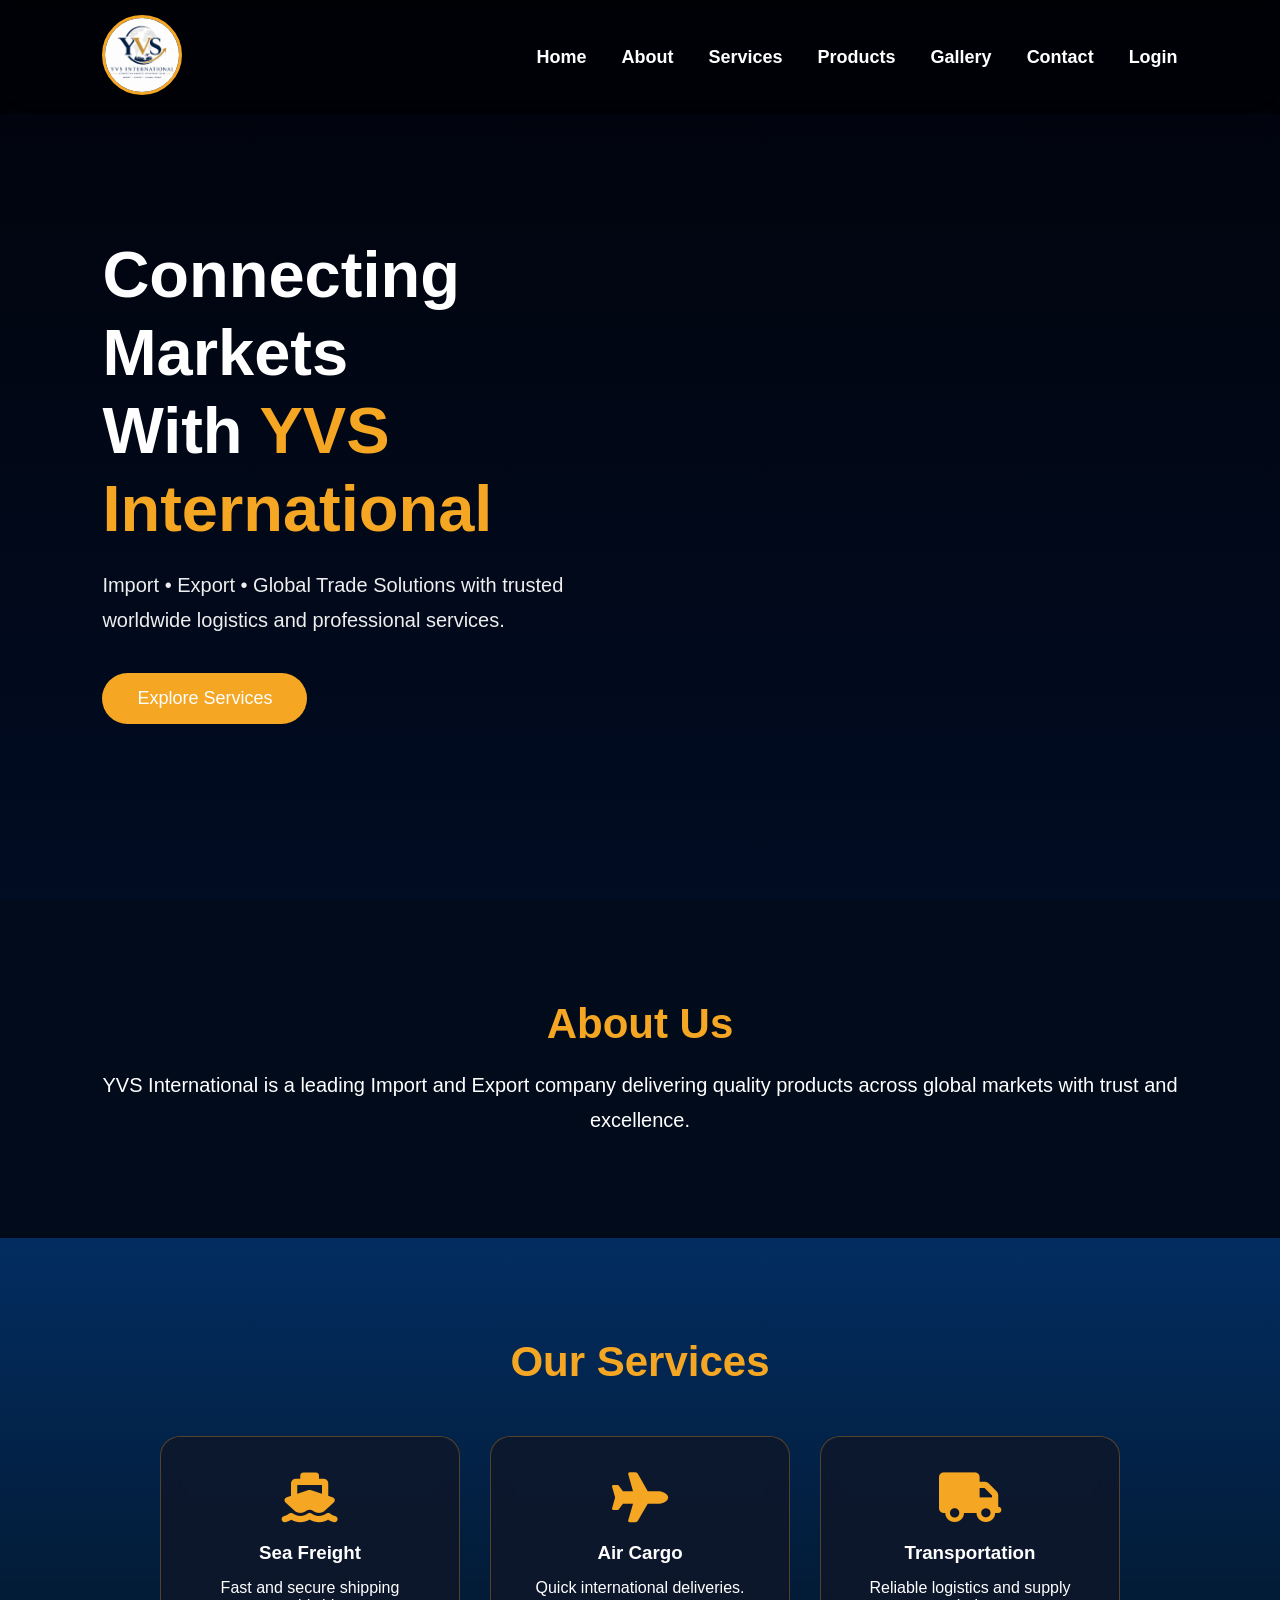
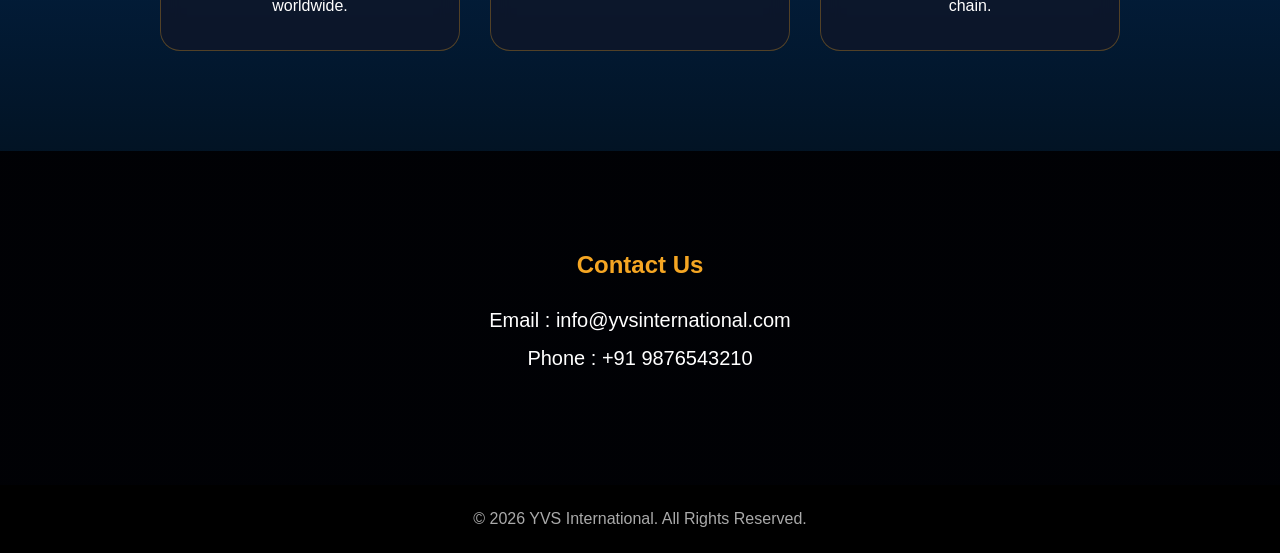
==== index.html @ d4ffe373 "Add files via upload" ====
<!DOCTYPE html>
<html lang="en">
<head>
<meta charset="UTF-8">
<meta name="viewport" content="width=device-width, initial-scale=1.0">
<title>YVS International</title>
<link rel="stylesheet" href="style.css">
<link rel="stylesheet"
href="https://cdnjs.cloudflare.com/ajax/libs/font-awesome/6.5.1/css/all.min.css">
</head>
<body>

<header>
    <nav>
        <div class="logo">
            <img src="yash.jpeg" alt="YVS Logo">
        </div>

        <ul>
            <li><a href="#">Home</a></li>
            <li><a href="index.html">About</a></li>
            <li><a href="services.html">Services</a></li>
            <li><a href="product.html">Products</a></li>
            <li><a href="gallery.html">Gallery</a></li>
            <li><a href="contact.html">Contact</a></li>
            <li><a href="login.html">Login</a></li>
        </ul>
    </nav>
</header>

<section class="hero">

    <div class="content">
        <h1>Connecting Markets<br>With <span>YVS International</span></h1>

        <p>
            Import • Export • Global Trade Solutions with trusted worldwide
            logistics and professional services.
        </p>

        <button>Explore Services</button>
    </div>

    <div class="hero-img">
        <img src="images/shipping.jpg" alt="">
    </div>

</section>

<section class="about">
    <h2>About Us</h2>
    <p>
        YVS International is a leading Import and Export company delivering
        quality products across global markets with trust and excellence.
    </p>
</section>

<section class="services">
    <h2>Our Services</h2>

    <div class="cards">

        <div class="card">
            <i class="fas fa-ship"></i>
            <h3>Sea Freight</h3>
            <p>Fast and secure shipping worldwide.</p>
        </div>

        <div class="card">
            <i class="fas fa-plane"></i>
            <h3>Air Cargo</h3>
            <p>Quick international deliveries.</p>
        </div>

        <div class="card">
            <i class="fas fa-truck"></i>
            <h3>Transportation</h3>
            <p>Reliable logistics and supply chain.</p>
        </div>

    </div>
</section>

<section class="contact">
    <h2>Contact Us</h2>
    <p>Email : info@yvsinternational.com</p>
    <p>Phone : +91 9876543210</p>
</section>

<footer>
    <p>© 2026 YVS International. All Rights Reserved.</p>
</footer>

<script src="script.js"></script>
</body>
</html>
---- style.css ----
*{
    margin:0;
    padding:0;
    box-sizing:border-box;
    font-family:'Segoe UI',sans-serif;
    scroll-behavior:smooth;
}

:root{
    --gold:#f5a623;
    --dark:#021526;
    --blue:#03346E;
    --white:#ffffff;
}

body{
    background:#020617;
    color:#fff;
}

/* ================= NAVBAR ================= */

header{
    position:fixed;
    top:0;
    left:0;
    width:100%;
    padding:15px 8%;
    background:rgba(0,0,0,0.45);
    backdrop-filter:blur(15px);
    z-index:1000;
}

nav{
    display:flex;
    justify-content:space-between;
    align-items:center;
}

.logo img{
    width:80px;
    height:80px;
    border-radius:50%;
    object-fit:cover;
    border:3px solid var(--gold);
    background:#fff;
}

nav ul{
    display:flex;
    list-style:none;
}

nav ul li{
    margin-left:35px;
}

nav ul li a{
    text-decoration:none;
    color:#fff;
    font-size:18px;
    font-weight:600;
    transition:0.3s;
}

nav ul li a:hover{
    color:var(--gold);
}

/* ================= HERO SECTION ================= */

.hero{
    min-height:100vh;
    display:flex;
    justify-content:space-between;
    align-items:center;
    padding:140px 8% 80px;

    background:
    linear-gradient(
        rgba(0,0,0,0.55),
        rgba(0,15,40,0.70)
    ),
    url('https://images.unsplash.com/photo-1578575437130-527eed3abbec?auto=format&fit=crop&w=1920&q=80');

    background-size:cover;
    background-position:center;
    background-repeat:no-repeat;
}

.content{
    width:50%;
}

.content h1{
    font-size:65px;
    line-height:1.2;
    margin-bottom:20px;
}

.content span{
    color:var(--gold);
}

.content p{
    font-size:20px;
    line-height:35px;
    color:#eee;
    margin-bottom:35px;
}

.content button{
    background:var(--gold);
    color:#fff;
    border:none;
    padding:15px 35px;
    border-radius:35px;
    font-size:18px;
    cursor:pointer;
    transition:0.3s;
}

.content button:hover{
    transform:translateY(-5px);
}

.hero-img img{
    width:550px;
    border-radius:20px;
    box-shadow:0 20px 40px rgba(0,0,0,0.5);
}

/* ================= ABOUT ================= */

.about{
    padding:100px 8%;
    text-align:center;

    background:
    linear-gradient(
        rgba(2,12,27,0.88),
        rgba(2,12,27,0.88)
    ),
    url('https://images.unsplash.com/photo-1520607162513-77705c0f0d4a?auto=format&fit=crop&w=1920&q=80');

    background-size:cover;
    background-position:center;
}

.about h2{
    color:var(--gold);
    font-size:42px;
    margin-bottom:20px;
}

.about p{
    font-size:20px;
    line-height:35px;
}

/* ================= SERVICES ================= */

.services{
    padding:100px 8%;
    text-align:center;

    background:
    linear-gradient(
        rgba(3,52,110,0.85),
        rgba(2,21,38,0.9)
    ),
    url('https://images.unsplash.com/photo-1494412651409-8963ce7935a7?auto=format&fit=crop&w=1920&q=80');

    background-size:cover;
    background-position:center;
}

.services h2{
    color:var(--gold);
    font-size:42px;
    margin-bottom:50px;
}

.cards{
    display:flex;
    justify-content:center;
    flex-wrap:wrap;
    gap:30px;
}

.card{
    width:300px;
    background:rgba(15,23,42,0.85);
    padding:35px;
    border-radius:20px;
    backdrop-filter:blur(10px);
    border:1px solid rgba(245,166,35,0.3);
    transition:0.4s;
}

.card:hover{
    transform:translateY(-10px);
    box-shadow:0 20px 40px rgba(245,166,35,0.3);
}

.card i{
    font-size:50px;
    color:var(--gold);
    margin-bottom:20px;
}

.card h3{
    margin-bottom:15px;
}

/* ================= GALLERY ================= */

.gallery{
    padding:100px 8%;
    text-align:center;
    background:#08111f;
}

.gallery h2{
    color:var(--gold);
}

/* ================= CONTACT ================= */

.contact{
    padding:100px 8%;
    text-align:center;

    background:
    linear-gradient(
        rgba(0,0,0,0.8),
        rgba(0,0,0,0.8)
    ),
    url('https://images.unsplash.com/photo-1516321318423-f06f85e504b3?auto=format&fit=crop&w=1920&q=80');

    background-size:cover;
    background-position:center;
}

.contact h2{
    color:var(--gold);
    margin-bottom:30px;
}

.contact p{
    font-size:20px;
    margin-bottom:15px;
}

/* ================= FOOTER ================= */

footer{
    background:#000;
    text-align:center;
    padding:25px;
    color:#aaa;
}

/* ================= MOBILE ================= */

@media(max-width:900px){

    nav ul{
        display:none;
    }

    .hero{
        flex-direction:column;
        text-align:center;
    }

    .content{
        width:100%;
    }

    .content h1{
        font-size:42px;
    }

    .hero-img img{
        width:100%;
        margin-top:40px;
    }

    .logo img{
        width:65px;
        height:65px;
    }
}
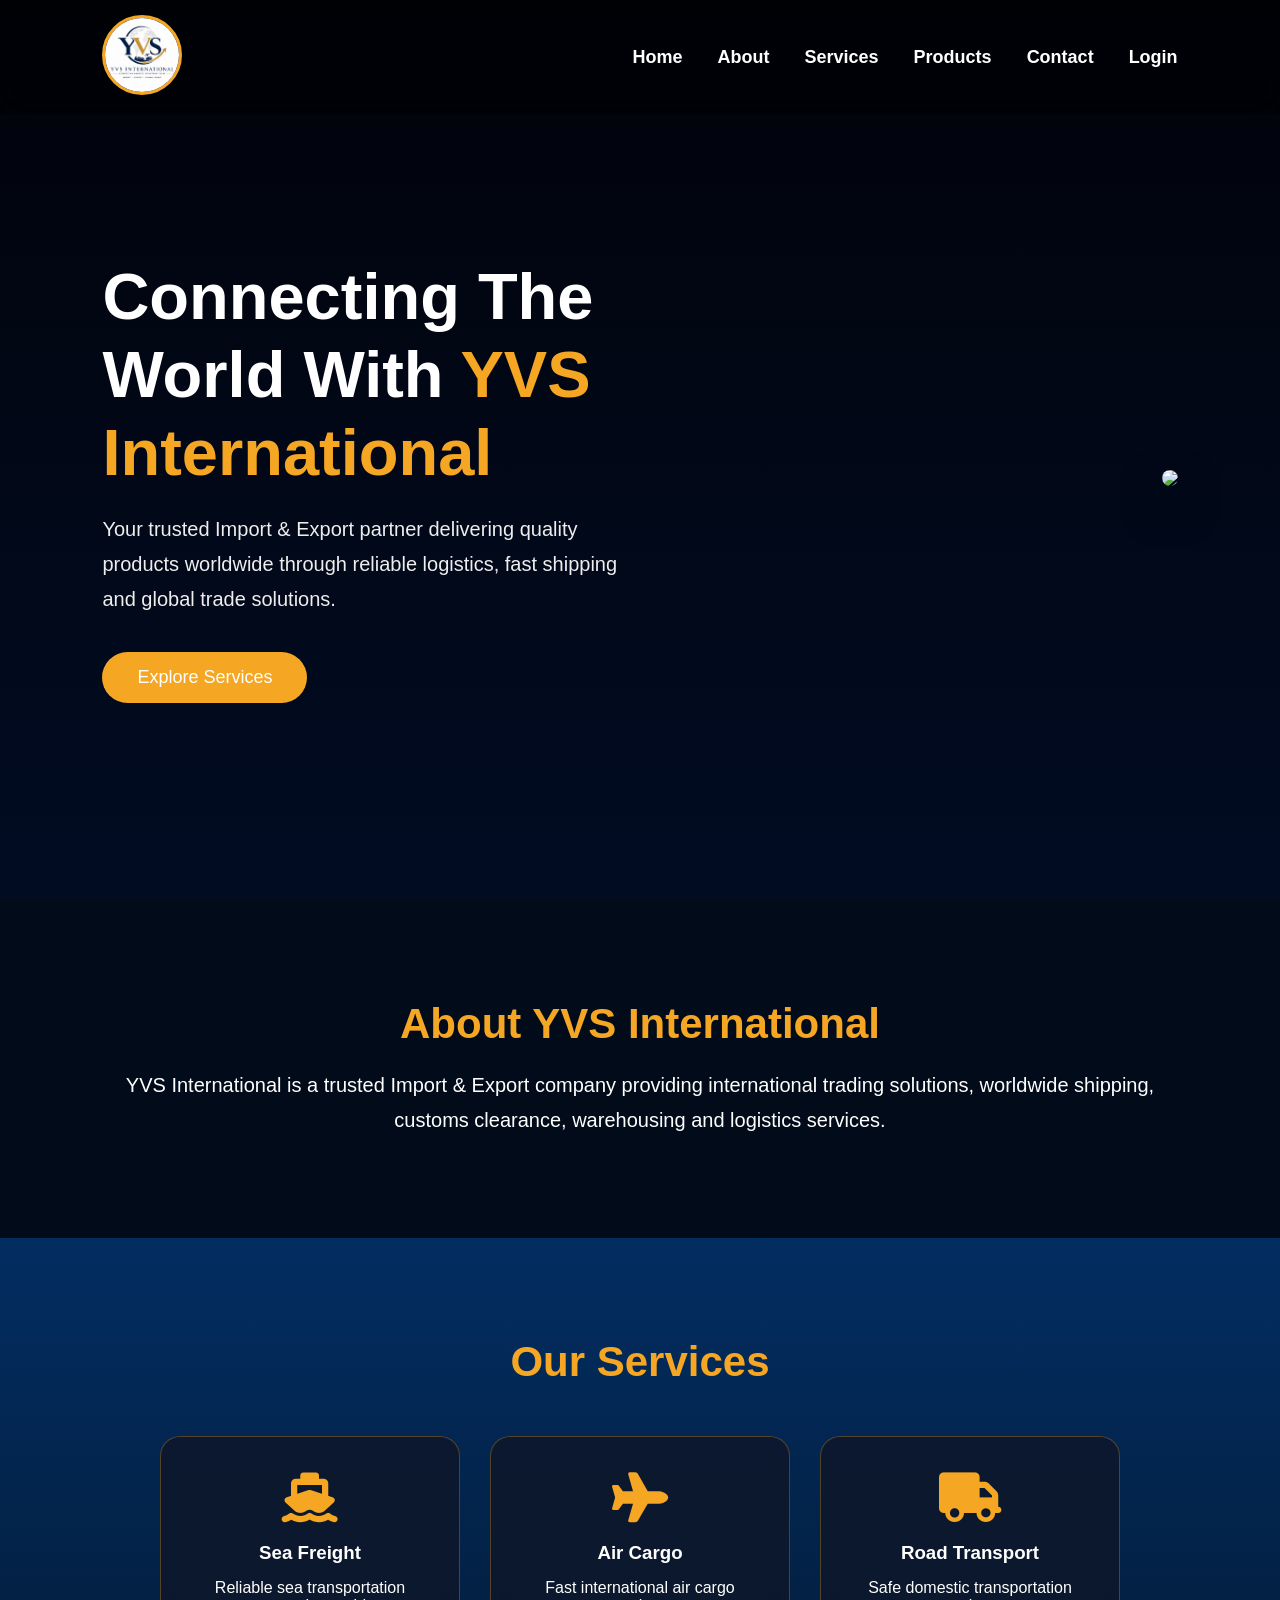
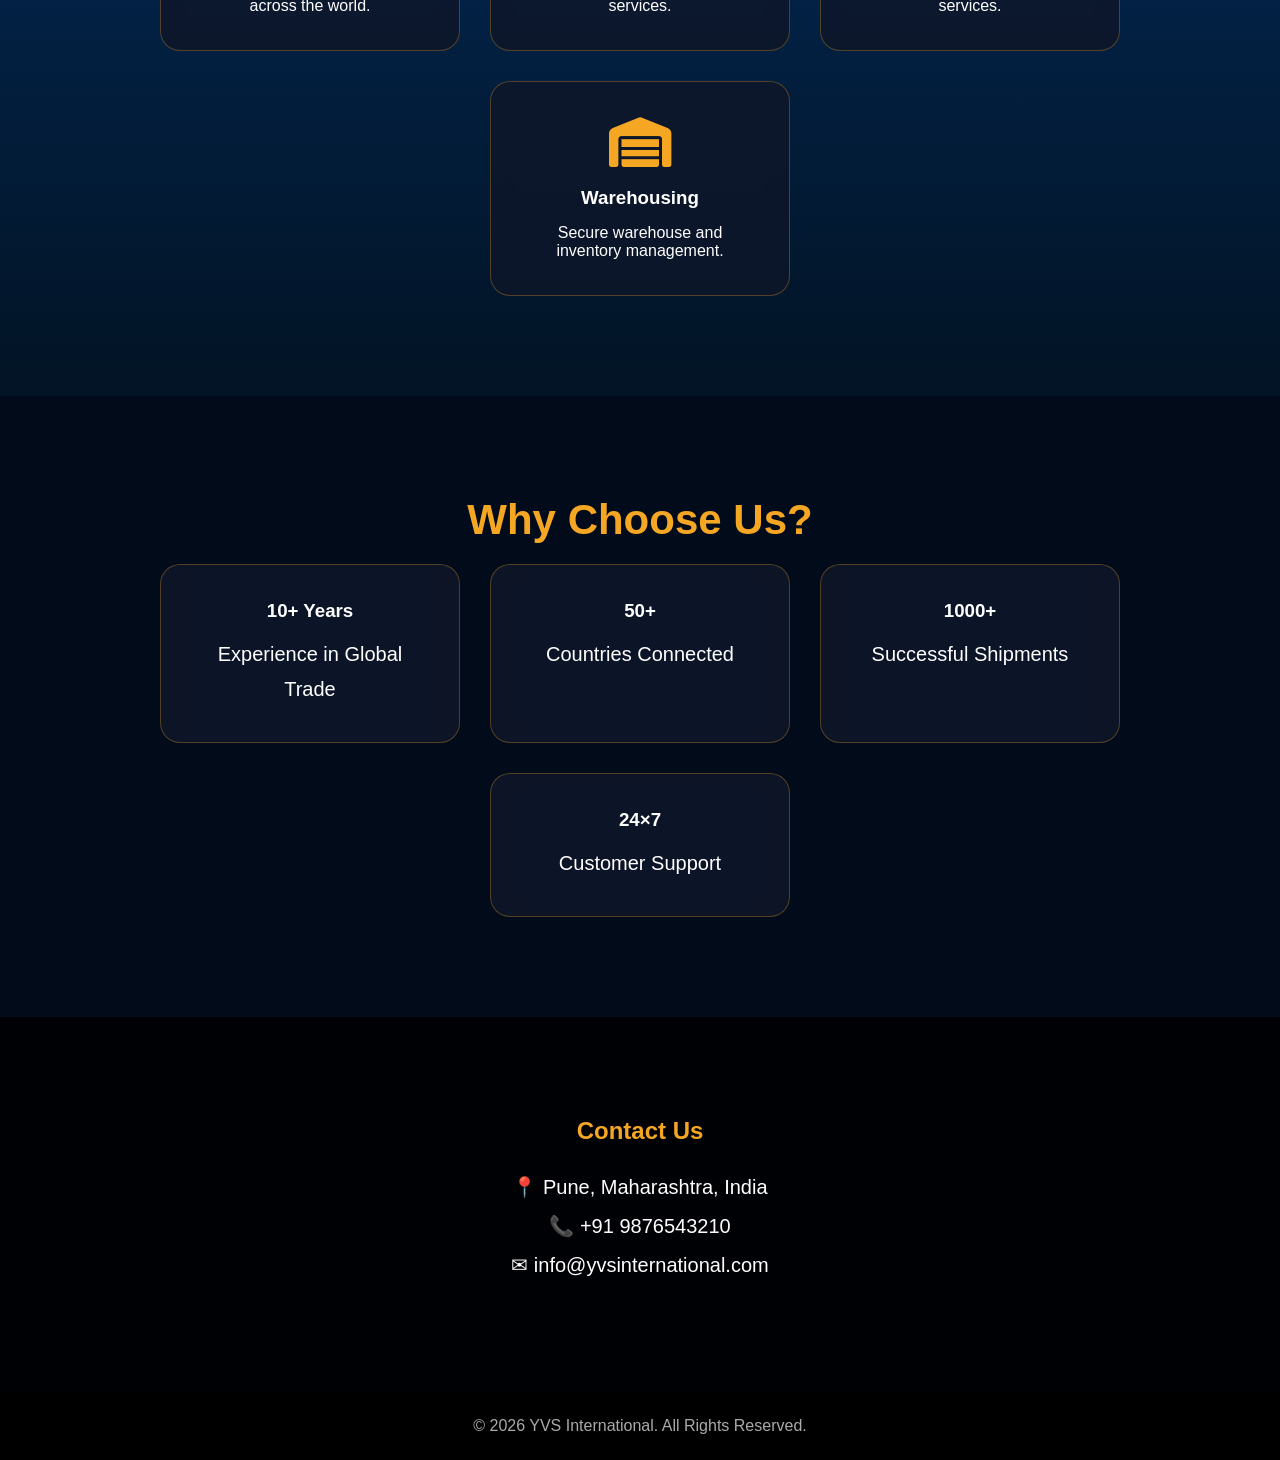
==== commit 02a8a782: "Add files via upload" ====
--- a/index.html
+++ b/index.html
@@ -1,96 +1,227 @@
 <!DOCTYPE html>
 <html lang="en">
 <head>
-<meta charset="UTF-8">
-<meta name="viewport" content="width=device-width, initial-scale=1.0">
-<title>YVS International</title>
-<link rel="stylesheet" href="style.css">
-<link rel="stylesheet"
-href="https://cdnjs.cloudflare.com/ajax/libs/font-awesome/6.5.1/css/all.min.css">
+    <meta charset="UTF-8">
+    <meta name="viewport" content="width=device-width, initial-scale=1.0">
+    <title>YVS International | Import & Export</title>
+
+    <link rel="stylesheet" href="style.css">
+
+    <link rel="stylesheet"
+    href="https://cdnjs.cloudflare.com/ajax/libs/font-awesome/6.7.0/css/all.min.css">
 </head>
 <body>
 
+<!-- ================= NAVBAR ================= -->
+
 <header>
-    <nav>
-        <div class="logo">
-            <img src="yash.jpeg" alt="YVS Logo">
-        </div>
-
-        <ul>
-            <li><a href="#">Home</a></li>
-            <li><a href="index.html">About</a></li>
-            <li><a href="services.html">Services</a></li>
-            <li><a href="product.html">Products</a></li>
-            <li><a href="gallery.html">Gallery</a></li>
-            <li><a href="contact.html">Contact</a></li>
-            <li><a href="login.html">Login</a></li>
-        </ul>
-    </nav>
+
+<nav>
+
+<div class="logo">
+<img src="yash.jpeg" alt="YVS Logo">
+</div>
+
+<ul>
+
+<li><a href="index.html">Home</a></li>
+
+<li><a href="about.html">About</a></li>
+
+<li><a href="services.html">Services</a></li>
+
+<li><a href="products.html">Products</a></li>
+
+<li><a href="contact.html">Contact</a></li>
+
+<li><a href="login.html">Login</a></li>
+
+</ul>
+
+</nav>
+
 </header>
 
+<!-- ================= HERO ================= -->
+
 <section class="hero">
 
-    <div class="content">
-        <h1>Connecting Markets<br>With <span>YVS International</span></h1>
-
-        <p>
-            Import • Export • Global Trade Solutions with trusted worldwide
-            logistics and professional services.
-        </p>
-
-        <button>Explore Services</button>
-    </div>
-
-    <div class="hero-img">
-        <img src="images/shipping.jpg" alt="">
-    </div>
-
-</section>
+<div class="content">
+
+<h1>
+Connecting The World With
+<span>YVS International</span>
+</h1>
+
+<p>
+
+Your trusted Import & Export partner delivering
+quality products worldwide through reliable logistics,
+fast shipping and global trade solutions.
+
+</p>
+
+<button>Explore Services</button>
+
+</div>
+
+<div class="hero-img">
+
+<img src="https://images.unsplash.com/photo-1578575437130-527eed3abbec?auto=format&fit=crop&w=800&q=80">
+
+</div>
+
+</section>
+
+<!-- ================= ABOUT ================= -->
 
 <section class="about">
-    <h2>About Us</h2>
-    <p>
-        YVS International is a leading Import and Export company delivering
-        quality products across global markets with trust and excellence.
-    </p>
-</section>
+
+<h2>About YVS International</h2>
+
+<p>
+
+YVS International is a trusted Import & Export company
+providing international trading solutions, worldwide
+shipping, customs clearance, warehousing and logistics
+services.
+
+</p>
+
+</section>
+
+<!-- ================= SERVICES ================= -->
 
 <section class="services">
-    <h2>Our Services</h2>
-
-    <div class="cards">
-
-        <div class="card">
-            <i class="fas fa-ship"></i>
-            <h3>Sea Freight</h3>
-            <p>Fast and secure shipping worldwide.</p>
-        </div>
-
-        <div class="card">
-            <i class="fas fa-plane"></i>
-            <h3>Air Cargo</h3>
-            <p>Quick international deliveries.</p>
-        </div>
-
-        <div class="card">
-            <i class="fas fa-truck"></i>
-            <h3>Transportation</h3>
-            <p>Reliable logistics and supply chain.</p>
-        </div>
-
-    </div>
-</section>
+
+<h2>Our Services</h2>
+
+<div class="cards">
+
+<div class="card">
+
+<i class="fas fa-ship"></i>
+
+<h3>Sea Freight</h3>
+
+<p>
+Reliable sea transportation across the world.
+</p>
+
+</div>
+
+<div class="card">
+
+<i class="fas fa-plane"></i>
+
+<h3>Air Cargo</h3>
+
+<p>
+Fast international air cargo services.
+</p>
+
+</div>
+
+<div class="card">
+
+<i class="fas fa-truck"></i>
+
+<h3>Road Transport</h3>
+
+<p>
+Safe domestic transportation services.
+</p>
+
+</div>
+
+<div class="card">
+
+<i class="fas fa-warehouse"></i>
+
+<h3>Warehousing</h3>
+
+<p>
+Secure warehouse and inventory management.
+</p>
+
+</div>
+
+</div>
+
+</section>
+
+<!-- ================= WHY CHOOSE US ================= -->
+
+<section class="about">
+
+<h2>Why Choose Us?</h2>
+
+<div class="cards">
+
+<div class="card">
+<h3>10+ Years</h3>
+<p>Experience in Global Trade</p>
+</div>
+
+<div class="card">
+<h3>50+</h3>
+<p>Countries Connected</p>
+</div>
+
+<div class="card">
+<h3>1000+</h3>
+<p>Successful Shipments</p>
+</div>
+
+<div class="card">
+<h3>24×7</h3>
+<p>Customer Support</p>
+</div>
+
+</div>
+
+</section>
+
+<!-- ================= CONTACT ================= -->
 
 <section class="contact">
-    <h2>Contact Us</h2>
-    <p>Email : info@yvsinternational.com</p>
-    <p>Phone : +91 9876543210</p>
-</section>
+
+<h2>Contact Us</h2>
+
+<p>
+
+📍 Pune, Maharashtra, India
+
+</p>
+
+<p>
+
+📞 +91 9876543210
+
+</p>
+
+<p>
+
+✉ info@yvsinternational.com
+
+</p>
+
+</section>
+
+<!-- ================= FOOTER ================= -->
 
 <footer>
-    <p>© 2026 YVS International. All Rights Reserved.</p>
+
+<p>
+
+© 2026 YVS International.
+All Rights Reserved.
+
+</p>
+
 </footer>
 
 <script src="script.js"></script>
+
 </body>
 </html>
